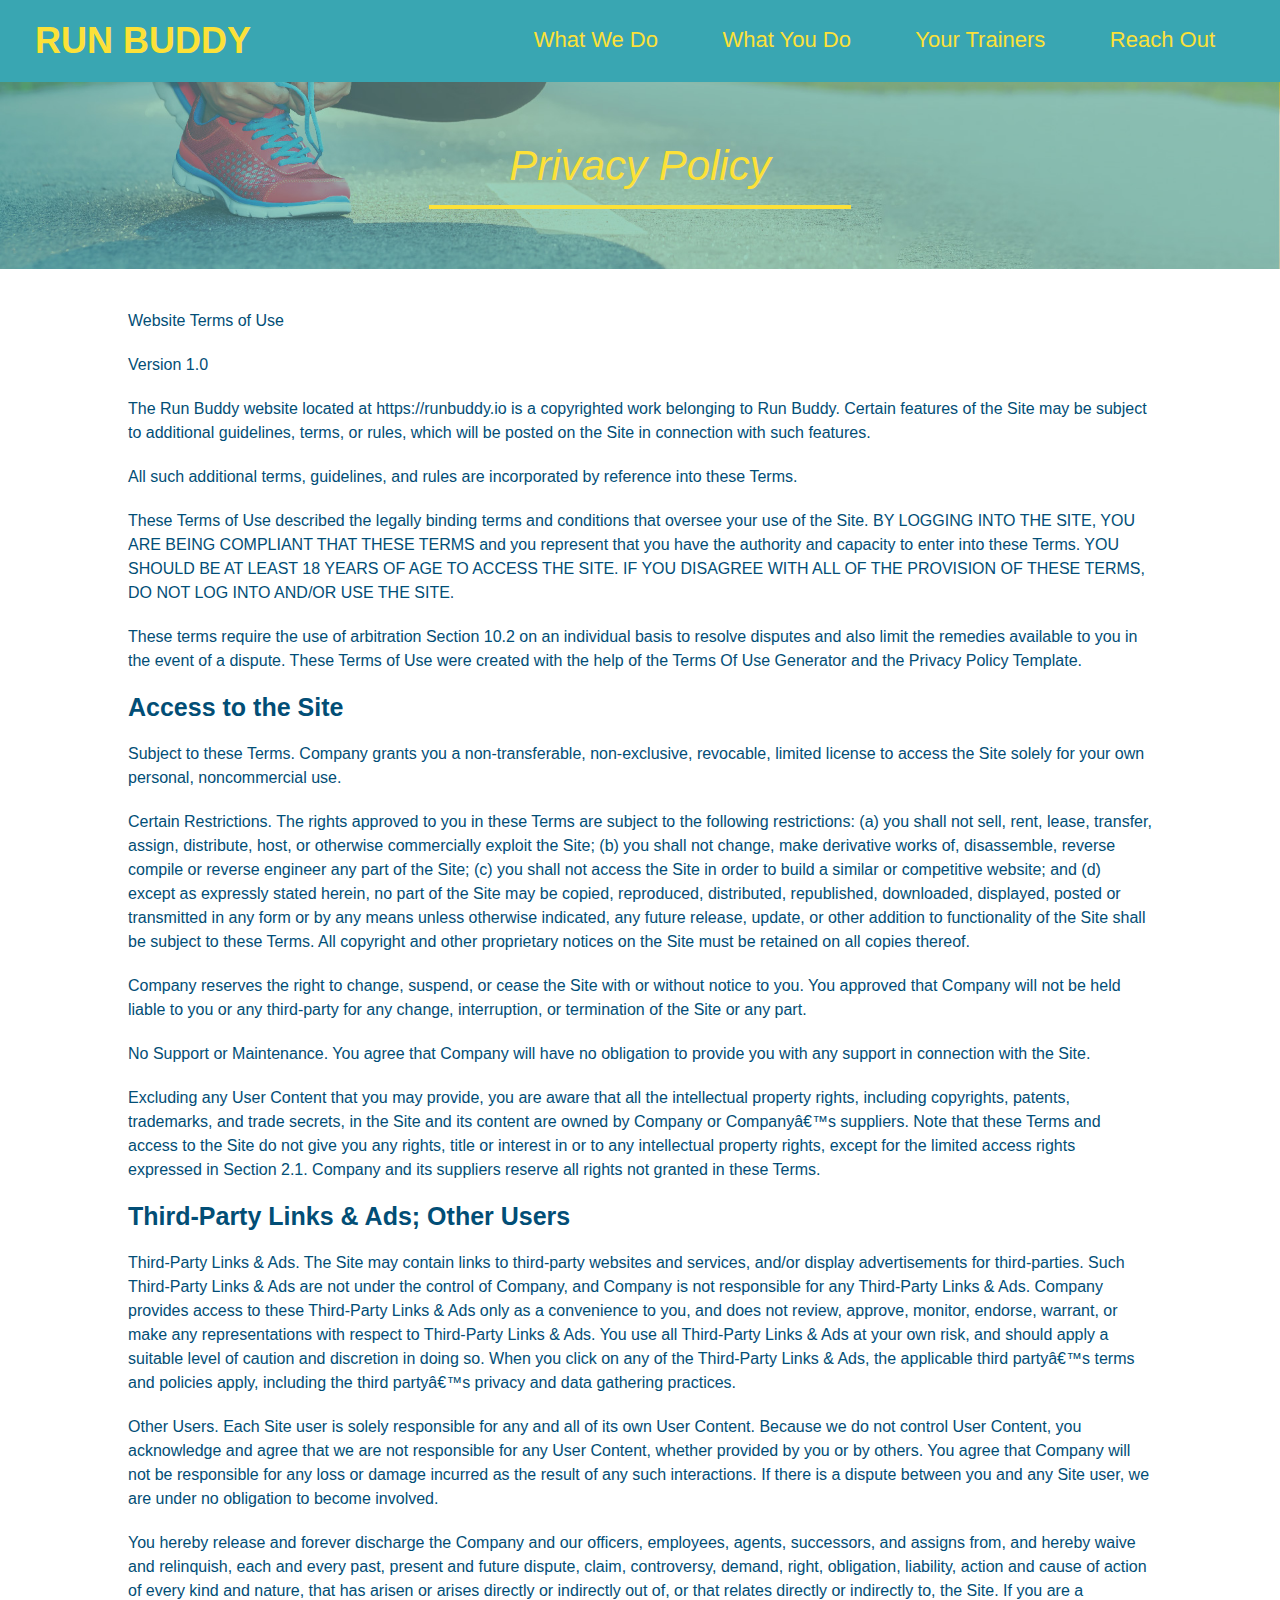
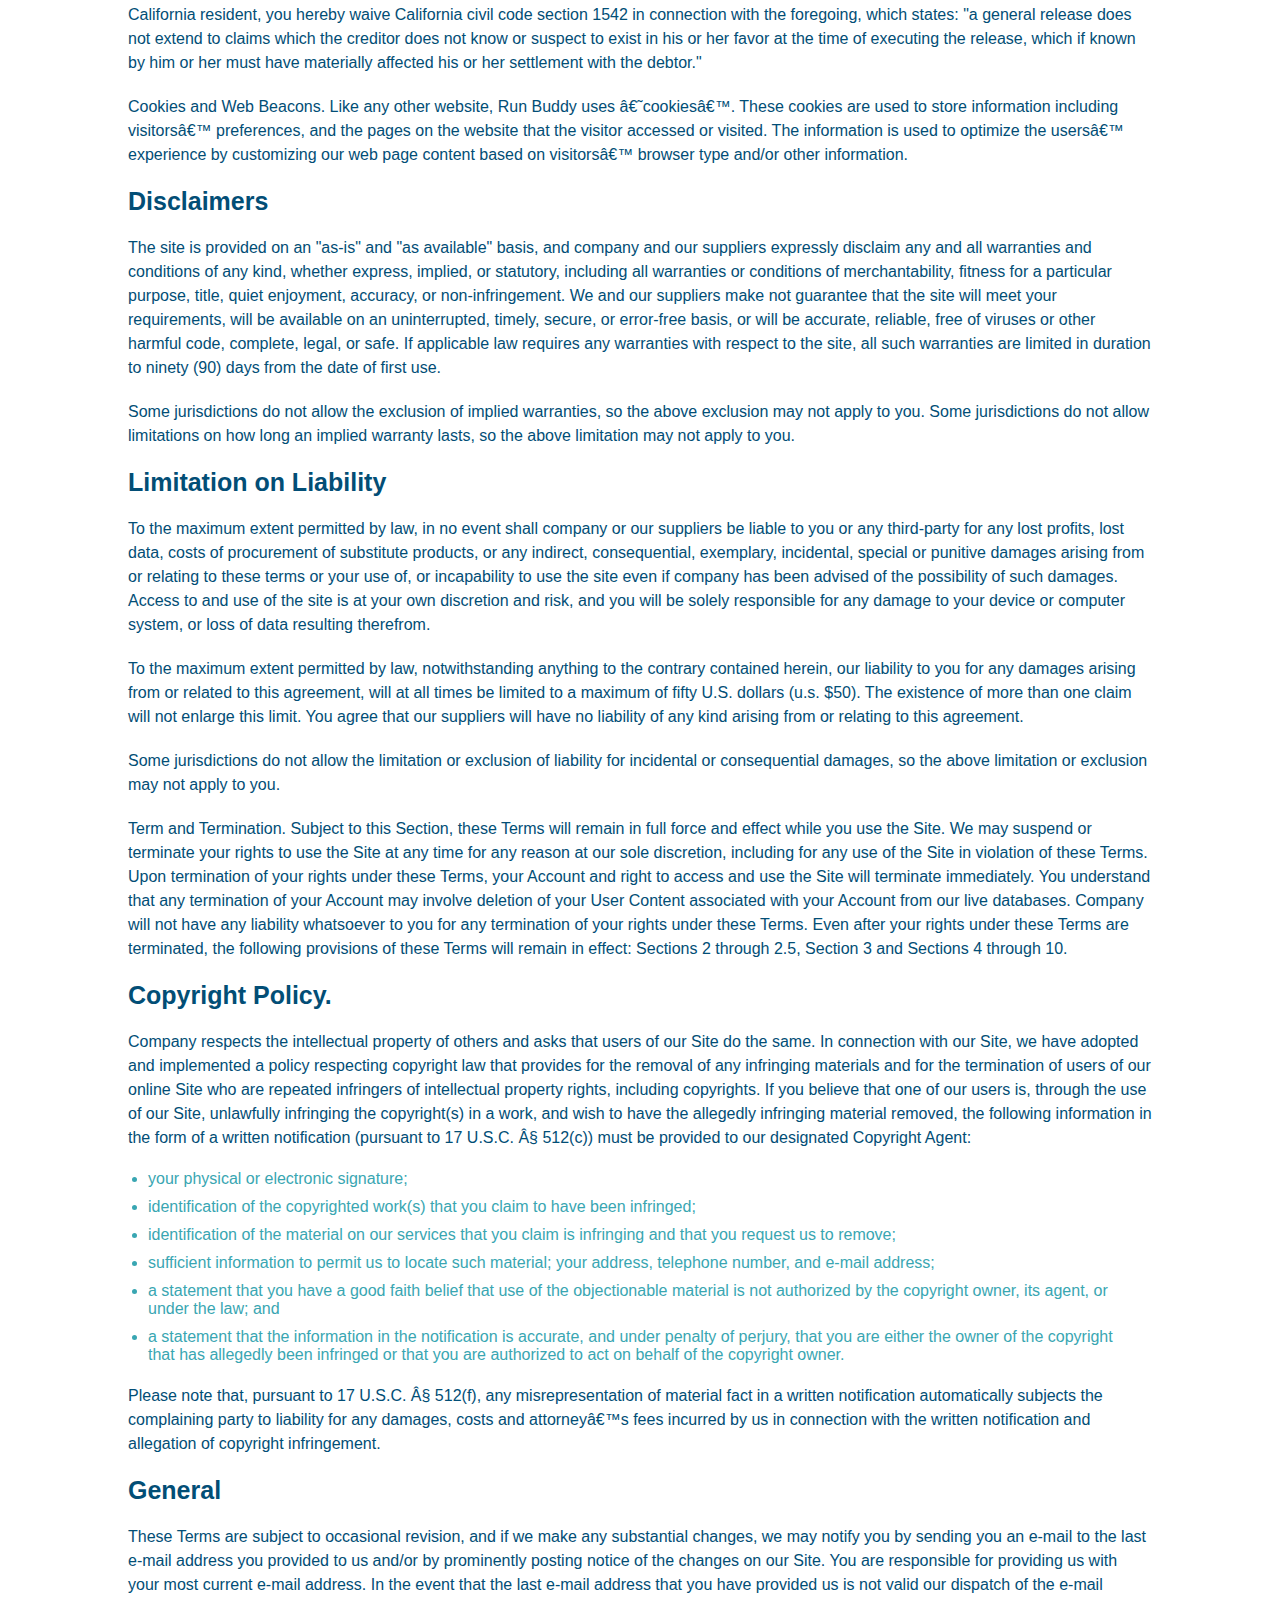
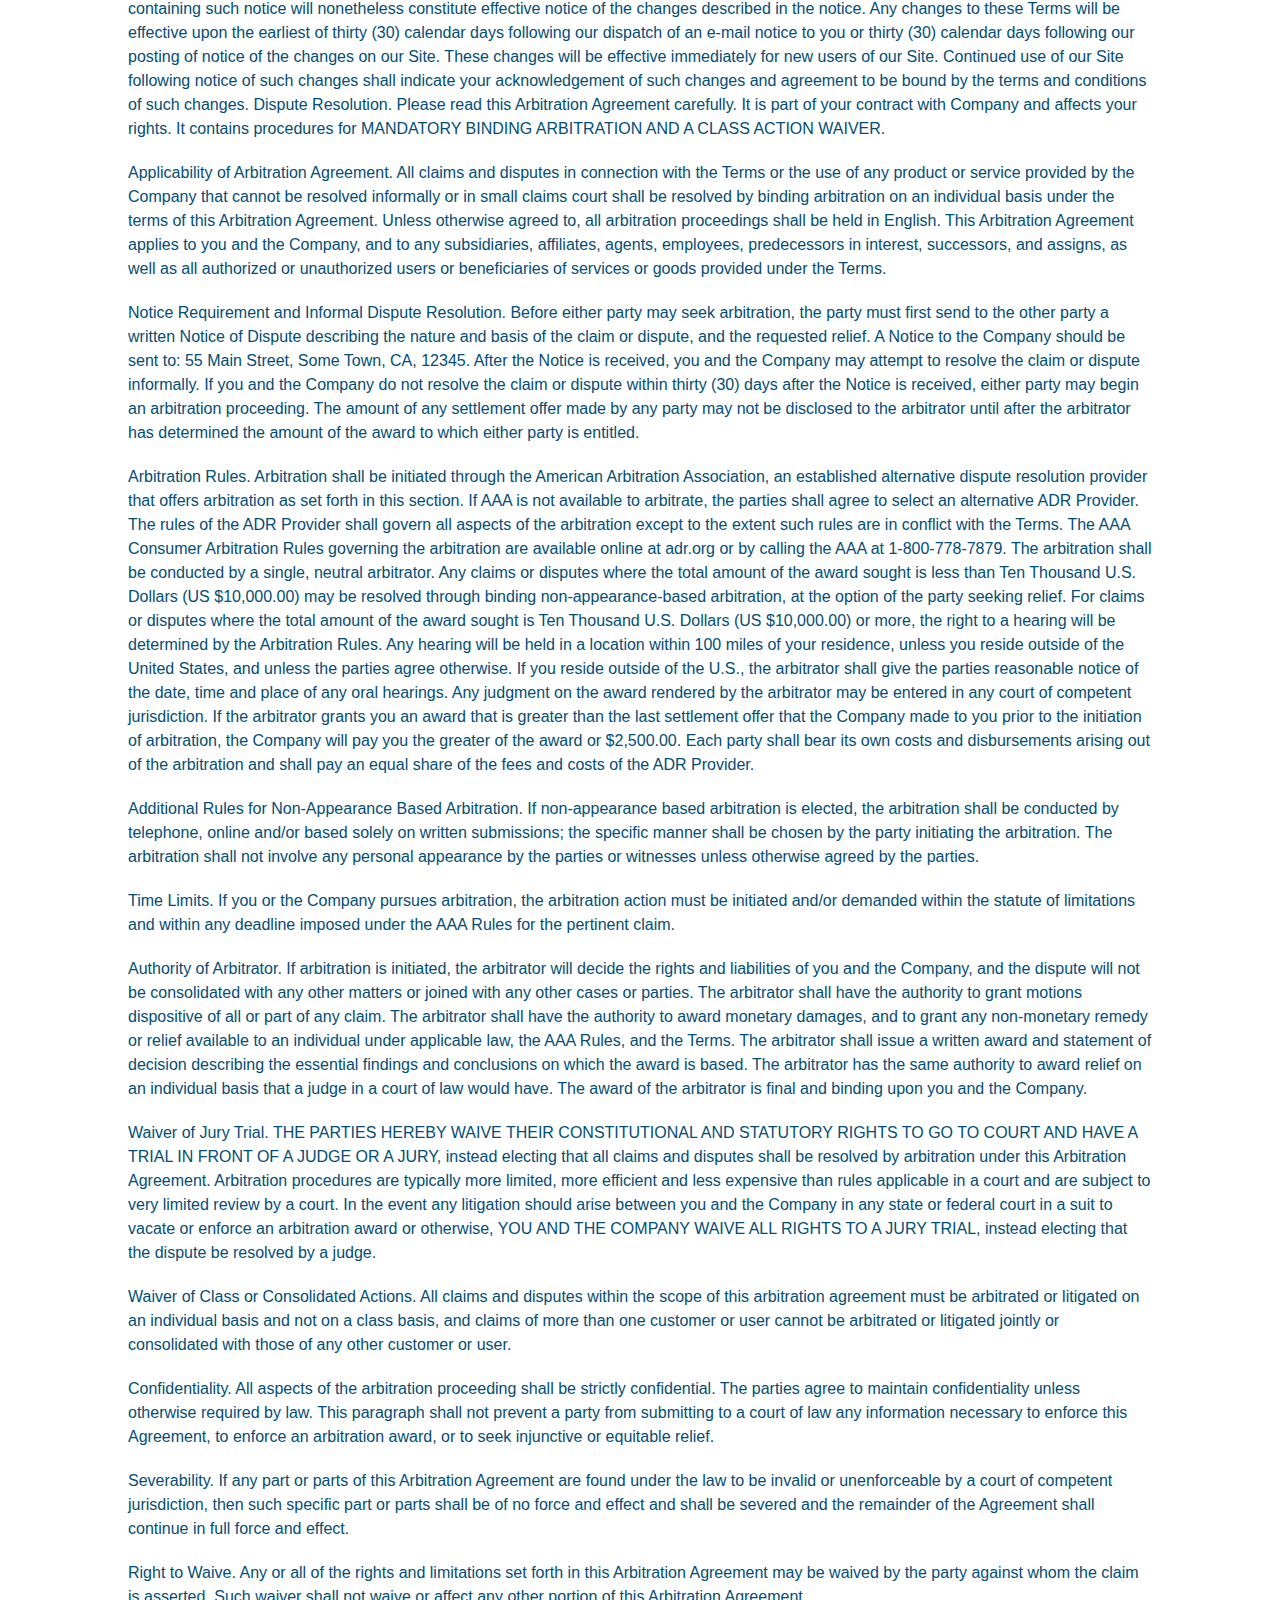
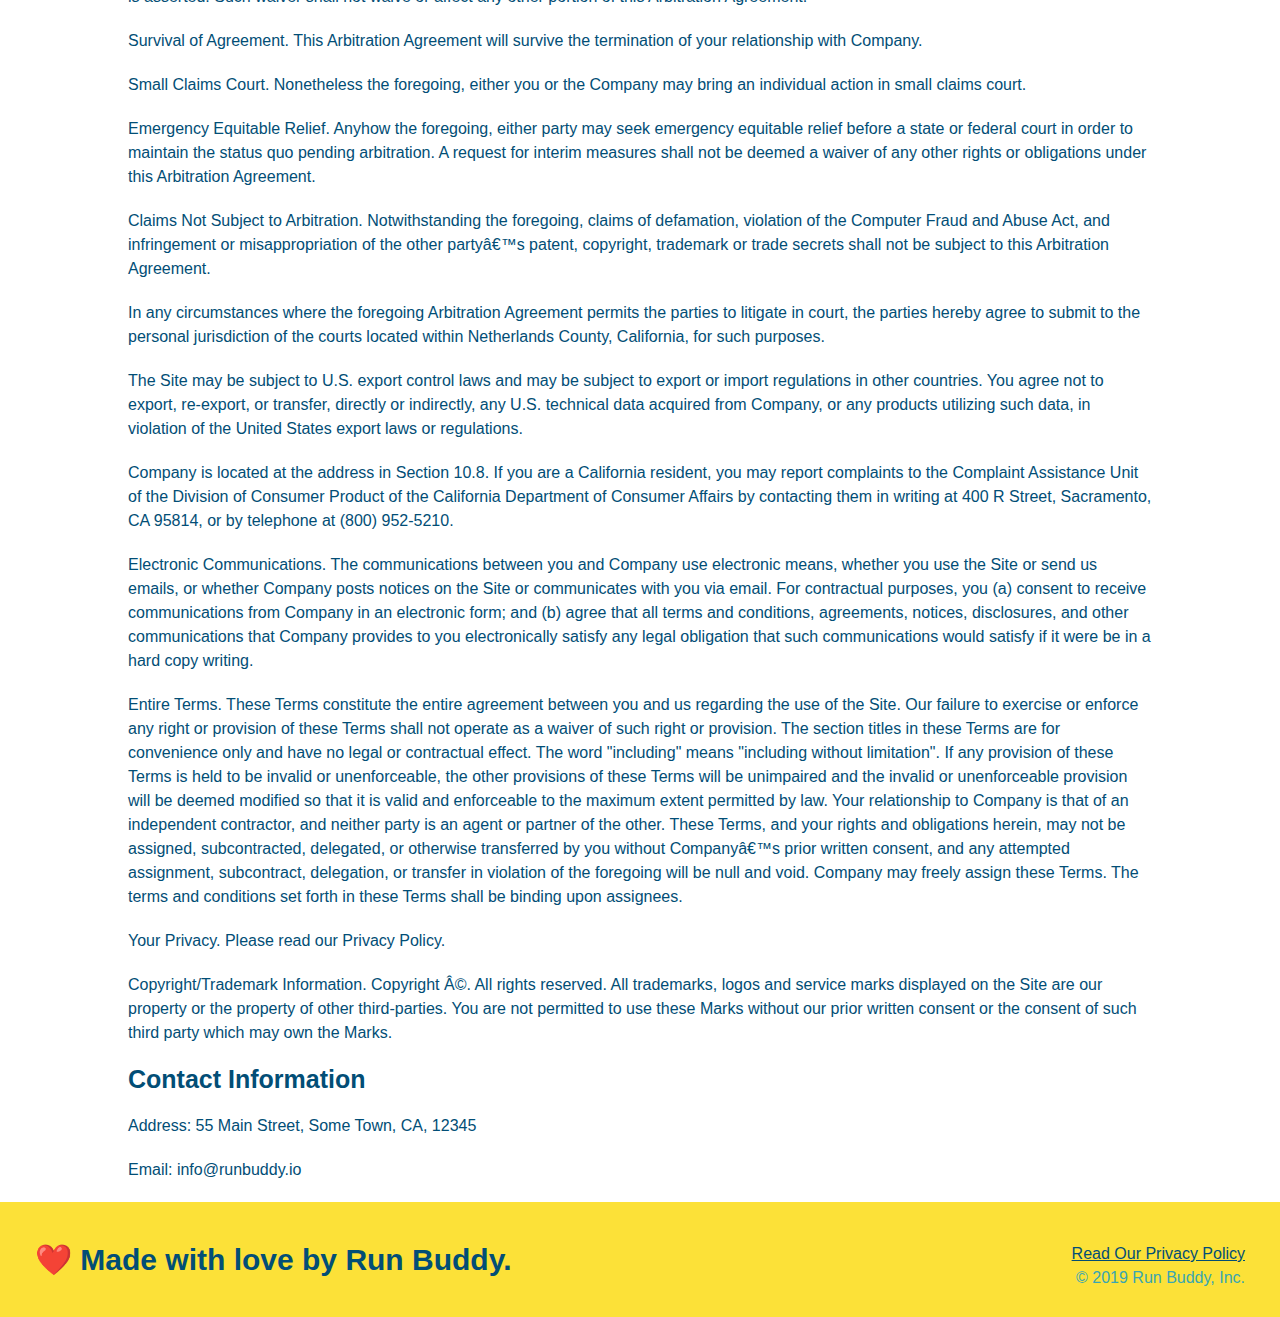
==== privacy-policy.html @ e8059a5b "privacy policy" ====
<!DOCTYPE html>
<html lang="en">
    <head>
        <meta charset="UTF-8" />
        <title>Privacy Policy - Run Buddy</title>
        <link rel="stylesheet" href="./assets/css/style.css" />
        <link rel="stylesheet" href="./assets/css/secondary-styles.css" />
    </head>

    <body>
        <header>
            <h1>
                <a href="/">RUN BUDDY</a>
            </h1>
            <nav>
                <!-- Unordered list element-->
                <ul>
                    <!-- List item element-->
                 <li>
                     <!--Anchor element-->
                     <a href="./index.html#what-we-do">What We Do</a>
                 </li>
                 <li>
                     <a href="./index.html/#what-you-do">What You Do</a>
                 </li>
                 <li>
                     <a href="./index.html#your-trainers">Your Trainers</a>
                 </li>
                 <li>
                     <a href="./index.html#reach-out">Reach Out</a>
                 </li>       
                </ul>
            </nav>
           </header>

           <section class="hero">

            <h2 class="page-title">
                Privacy Policy
             </h2>
             </section>

            <article class="secondary-content">
                
                    <p>
                        Website Terms of Use
                    </p>

                    <p>
                        Version 1.0
                    </p>

                    <p>
                        The Run Buddy website located at https://runbuddy.io is a copyrighted work belonging to Run Buddy. Certain
                        features of the Site may be subject to additional guidelines, terms, or rules, which will be posted on the Site
                        in connection with such features.
                    </p>

                    <p>
                        All such additional terms, guidelines, and rules are incorporated by reference into these Terms.
                    </p>

                    <p>
                        These Terms of Use described the legally binding terms and conditions that oversee your use of the Site. BY
                        LOGGING INTO THE SITE, YOU ARE BEING COMPLIANT THAT THESE TERMS and you represent that you have the authority
                        and capacity to enter into these Terms. YOU SHOULD BE AT LEAST 18 YEARS OF AGE TO ACCESS THE SITE. IF YOU
                        DISAGREE WITH ALL OF THE PROVISION OF THESE TERMS, DO NOT LOG INTO AND/OR USE THE SITE.
                    </p>

                    <p>
                        These terms require the use of arbitration Section 10.2 on an individual basis to resolve disputes and also
                        limit the remedies available to you in the event of a dispute. These Terms of Use were created with the help of
                        the Terms Of Use Generator and the Privacy Policy Template.
                    </p>

                    <h3>
                        Access to the Site
                    </h3>

                    <p>
                        Subject to these Terms. Company grants you a non-transferable, non-exclusive, revocable, limited license to
                        access the Site solely for your own personal, noncommercial use.
                    </p>

                    <p>
                        Certain Restrictions. The rights approved to you in these Terms are subject to the following restrictions: (a)
                        you shall not sell, rent, lease, transfer, assign, distribute, host, or otherwise commercially exploit the Site;
                        (b) you shall not change, make derivative works of, disassemble, reverse compile or reverse engineer any part of
                        the Site; (c) you shall not access the Site in order to build a similar or competitive website; and (d) except
                        as expressly stated herein, no part of the Site may be copied, reproduced, distributed, republished, downloaded,
                        displayed, posted or transmitted in any form or by any means unless otherwise indicated, any future release,
                        update, or other addition to functionality of the Site shall be subject to these Terms. All copyright and other
                        proprietary notices on the Site must be retained on all copies thereof.
                    </p>

                    <p>
                        Company reserves the right to change, suspend, or cease the Site with or without notice to you. You approved
                        that Company will not be held liable to you or any third-party for any change, interruption, or termination of
                        the Site or any part.
                    </p>

                    <p>
                        No Support or Maintenance. You agree that Company will have no obligation to provide you with any support in
                        connection with the Site.
                    </p>

                    <p>
                        Excluding any User Content that you may provide, you are aware that all the intellectual property rights,
                        including copyrights, patents, trademarks, and trade secrets, in the Site and its content are owned by Company
                        or Companyâ€™s suppliers. Note that these Terms and access to the Site do not give you any rights, title or
                        interest in or to any intellectual property rights, except for the limited access rights expressed in Section
                        2.1. Company and its suppliers reserve all rights not granted in these Terms.
                    </p>

                    <h3>
                        Third-Party Links & Ads; Other Users
                    </h3>

                    <p>
                        Third-Party Links & Ads. The Site may contain links to third-party websites and services, and/or display
                        advertisements for third-parties. Such Third-Party Links & Ads are not under the control of Company, and Company
                        is not responsible for any Third-Party Links & Ads. Company provides access to these Third-Party Links & Ads
                        only as a convenience to you, and does not review, approve, monitor, endorse, warrant, or make any
                        representations with respect to Third-Party Links & Ads. You use all Third-Party Links & Ads at your own risk,
                        and should apply a suitable level of caution and discretion in doing so. When you click on any of the
                        Third-Party Links & Ads, the applicable third partyâ€™s terms and policies apply, including the third partyâ€™s
                        privacy and data gathering practices.
                    </p>

                    <p>
                        Other Users. Each Site user is solely responsible for any and all of its own User Content. Because we do not
                        control User Content, you acknowledge and agree that we are not responsible for any User Content, whether
                        provided by you or by others. You agree that Company will not be responsible for any loss or damage incurred as
                        the result of any such interactions. If there is a dispute between you and any Site user, we are under no
                        obligation to become involved.
                    </p>

                    <p>
                        You hereby release and forever discharge the Company and our officers, employees, agents, successors, and
                        assigns from, and hereby waive and relinquish, each and every past, present and future dispute, claim,
                        controversy, demand, right, obligation, liability, action and cause of action of every kind and nature, that has
                        arisen or arises directly or indirectly out of, or that relates directly or indirectly to, the Site. If you are
                        a California resident, you hereby waive California civil code section 1542 in connection with the foregoing,
                        which states: "a general release does not extend to claims which the creditor does not know or suspect to exist
                        in his or her favor at the time of executing the release, which if known by him or her must have materially
                        affected his or her settlement with the debtor."
                    </p>

                    <p>
                        Cookies and Web Beacons. Like any other website, Run Buddy uses â€˜cookiesâ€™. These cookies are used to store
                        information including visitorsâ€™ preferences, and the pages on the website that the visitor accessed or visited.
                        The information is used to optimize the usersâ€™ experience by customizing our web page content based on visitorsâ€™
                        browser type and/or other information.
                    </p>

                    <h3>
                        Disclaimers
                    </h3>

                    <p>
                        The site is provided on an "as-is" and "as available" basis, and company and our suppliers expressly disclaim
                        any and all warranties and conditions of any kind, whether express, implied, or statutory, including all
                        warranties or conditions of merchantability, fitness for a particular purpose, title, quiet enjoyment, accuracy,
                        or non-infringement. We and our suppliers make not guarantee that the site will meet your requirements, will be
                        available on an uninterrupted, timely, secure, or error-free basis, or will be accurate, reliable, free of
                        viruses or other harmful code, complete, legal, or safe. If applicable law requires any warranties with respect
                        to the site, all such warranties are limited in duration to ninety (90) days from the date of first use.
                    </p>

                    <p>
                        Some jurisdictions do not allow the exclusion of implied warranties, so the above exclusion may not apply to
                        you. Some jurisdictions do not allow limitations on how long an implied warranty lasts, so the above limitation
                        may not apply to you.
                    </p>

                    <h3>
                        Limitation on Liability
                    </h3>

                    <p>
                        To the maximum extent permitted by law, in no event shall company or our suppliers be liable to you or any
                        third-party for any lost profits, lost data, costs of procurement of substitute products, or any indirect,
                        consequential, exemplary, incidental, special or punitive damages arising from or relating to these terms or
                        your use of, or incapability to use the site even if company has been advised of the possibility of such
                        damages. Access to and use of the site is at your own discretion and risk, and you will be solely responsible
                        for any damage to your device or computer system, or loss of data resulting therefrom.
                    </p>

                    <p>
                        To the maximum extent permitted by law, notwithstanding anything to the contrary contained herein, our liability
                        to you for any damages arising from or related to this agreement, will at all times be limited to a maximum of
                        fifty U.S. dollars (u.s. $50). The existence of more than one claim will not enlarge this limit. You agree that
                        our suppliers will have no liability of any kind arising from or relating to this agreement.
                    </p>

                    <p>
                        Some jurisdictions do not allow the limitation or exclusion of liability for incidental or consequential
                        damages, so the above limitation or exclusion may not apply to you.
                    </p>

                    <p>
                        Term and Termination. Subject to this Section, these Terms will remain in full force and effect while you use
                        the Site. We may suspend or terminate your rights to use the Site at any time for any reason at our sole
                        discretion, including for any use of the Site in violation of these Terms. Upon termination of your rights under
                        these Terms, your Account and right to access and use the Site will terminate immediately. You understand that
                        any termination of your Account may involve deletion of your User Content associated with your Account from our
                        live databases. Company will not have any liability whatsoever to you for any termination of your rights under
                        these Terms. Even after your rights under these Terms are terminated, the following provisions of these Terms
                        will remain in effect: Sections 2 through 2.5, Section 3 and Sections 4 through 10.
                    </p>

                    <h3>
                        Copyright Policy.
                    </h3>

                    <p>
                        Company respects the intellectual property of others and asks that users of our Site do the same. In connection
                        with our Site, we have adopted and implemented a policy respecting copyright law that provides for the removal
                        of any infringing materials and for the termination of users of our online Site who are repeated infringers of
                        intellectual property rights, including copyrights. If you believe that one of our users is, through the use of
                        our Site, unlawfully infringing the copyright(s) in a work, and wish to have the allegedly infringing material
                        removed, the following information in the form of a written notification (pursuant to 17 U.S.C. Â§ 512(c)) must
                        be provided to our designated Copyright Agent:
                    </p>

                    <ul>
                        <li>
                        your physical or electronic signature;
                        </li>
                        <li>
                        identification of the copyrighted work(s) that you claim to have been infringed;
                        </li>
                        <li>
                        identification of the material on our services that you claim is infringing and that you request us to remove;
                        </li>
                        <li>
                        sufficient information to permit us to locate such material; your address, telephone number, and e-mail
                        address;
                        </li>
                        <li>
                        a statement that you have a good faith belief that use of the objectionable material is not authorized by the
                        copyright owner, its agent, or under the law; and
                        </li>
                        <li>
                        a statement that the information in the notification is accurate, and under penalty of perjury, that you are
                        either the owner of the copyright that has allegedly been infringed or that you are authorized to act on
                        behalf of the copyright owner.
                        </li>
                    </ul>

                    <p>
                        Please note that, pursuant to 17 U.S.C. Â§ 512(f), any misrepresentation of material fact in a written
                        notification automatically subjects the complaining party to liability for any damages, costs and attorneyâ€™s
                        fees incurred by us in connection with the written notification and allegation of copyright infringement.
                    </p>

                    <h3>
                        General
                    </h3>

                    <p>
                        These Terms are subject to occasional revision, and if we make any substantial changes, we may notify you by
                        sending you an e-mail to the last e-mail address you provided to us and/or by prominently posting notice of the
                        changes on our Site. You are responsible for providing us with your most current e-mail address. In the event
                        that the last e-mail address that you have provided us is not valid our dispatch of the e-mail containing such
                        notice will nonetheless constitute effective notice of the changes described in the notice. Any changes to these
                        Terms will be effective upon the earliest of thirty (30) calendar days following our dispatch of an e-mail
                        notice to you or thirty (30) calendar days following our posting of notice of the changes on our Site. These
                        changes will be effective immediately for new users of our Site. Continued use of our Site following notice of
                        such changes shall indicate your acknowledgement of such changes and agreement to be bound by the terms and
                        conditions of such changes. Dispute Resolution. Please read this Arbitration Agreement carefully. It is part of
                        your contract with Company and affects your rights. It contains procedures for MANDATORY BINDING ARBITRATION AND
                        A CLASS ACTION WAIVER.
                    </p>

                    <p>
                        Applicability of Arbitration Agreement. All claims and disputes in connection with the Terms or the use of any
                        product or service provided by the Company that cannot be resolved informally or in small claims court shall be
                        resolved by binding arbitration on an individual basis under the terms of this Arbitration Agreement. Unless
                        otherwise agreed to, all arbitration proceedings shall be held in English. This Arbitration Agreement applies to
                        you and the Company, and to any subsidiaries, affiliates, agents, employees, predecessors in interest,
                        successors, and assigns, as well as all authorized or unauthorized users or beneficiaries of services or goods
                        provided under the Terms.
                    </p>

                    <p>
                        Notice Requirement and Informal Dispute Resolution. Before either party may seek arbitration, the party must
                        first send to the other party a written Notice of Dispute describing the nature and basis of the claim or
                        dispute, and the requested relief. A Notice to the Company should be sent to: 55 Main Street, Some Town, CA,
                        12345. After the Notice is received, you and the Company may attempt to resolve the claim or dispute informally.
                        If you and the Company do not resolve the claim or dispute within thirty (30) days after the Notice is received,
                        either party may begin an arbitration proceeding. The amount of any settlement offer made by any party may not
                        be disclosed to the arbitrator until after the arbitrator has determined the amount of the award to which either
                        party is entitled.
                    </p>

                    <p>
                        Arbitration Rules. Arbitration shall be initiated through the American Arbitration Association, an established
                        alternative dispute resolution provider that offers arbitration as set forth in this section. If AAA is not
                        available to arbitrate, the parties shall agree to select an alternative ADR Provider. The rules of the ADR
                        Provider shall govern all aspects of the arbitration except to the extent such rules are in conflict with the
                        Terms. The AAA Consumer Arbitration Rules governing the arbitration are available online at adr.org or by
                        calling the AAA at 1-800-778-7879. The arbitration shall be conducted by a single, neutral arbitrator. Any
                        claims or disputes where the total amount of the award sought is less than Ten Thousand U.S. Dollars (US
                        $10,000.00) may be resolved through binding non-appearance-based arbitration, at the option of the party seeking
                        relief. For claims or disputes where the total amount of the award sought is Ten Thousand U.S. Dollars (US
                        $10,000.00) or more, the right to a hearing will be determined by the Arbitration Rules. Any hearing will be
                        held in a location within 100 miles of your residence, unless you reside outside of the United States, and
                        unless the parties agree otherwise. If you reside outside of the U.S., the arbitrator shall give the parties
                        reasonable notice of the date, time and place of any oral hearings. Any judgment on the award rendered by the
                        arbitrator may be entered in any court of competent jurisdiction. If the arbitrator grants you an award that is
                        greater than the last settlement offer that the Company made to you prior to the initiation of arbitration, the
                        Company will pay you the greater of the award or $2,500.00. Each party shall bear its own costs and
                        disbursements arising out of the arbitration and shall pay an equal share of the fees and costs of the ADR
                        Provider.
                    </p>

                    <p>
                        Additional Rules for Non-Appearance Based Arbitration. If non-appearance based arbitration is elected, the
                        arbitration shall be conducted by telephone, online and/or based solely on written submissions; the specific
                        manner shall be chosen by the party initiating the arbitration. The arbitration shall not involve any personal
                        appearance by the parties or witnesses unless otherwise agreed by the parties.
                    </p>

                    <p>
                        Time Limits. If you or the Company pursues arbitration, the arbitration action must be initiated and/or demanded
                        within the statute of limitations and within any deadline imposed under the AAA Rules for the pertinent claim.
                    </p>

                    <p>
                        Authority of Arbitrator. If arbitration is initiated, the arbitrator will decide the rights and liabilities of
                        you and the Company, and the dispute will not be consolidated with any other matters or joined with any other
                        cases or parties. The arbitrator shall have the authority to grant motions dispositive of all or part of any
                        claim. The arbitrator shall have the authority to award monetary damages, and to grant any non-monetary remedy
                        or relief available to an individual under applicable law, the AAA Rules, and the Terms. The arbitrator shall
                        issue a written award and statement of decision describing the essential findings and conclusions on which the
                        award is based. The arbitrator has the same authority to award relief on an individual basis that a judge in a
                        court of law would have. The award of the arbitrator is final and binding upon you and the Company.
                    </p>

                    <p>
                        Waiver of Jury Trial. THE PARTIES HEREBY WAIVE THEIR CONSTITUTIONAL AND STATUTORY RIGHTS TO GO TO COURT AND HAVE
                        A TRIAL IN FRONT OF A JUDGE OR A JURY, instead electing that all claims and disputes shall be resolved by
                        arbitration under this Arbitration Agreement. Arbitration procedures are typically more limited, more efficient
                        and less expensive than rules applicable in a court and are subject to very limited review by a court. In the
                        event any litigation should arise between you and the Company in any state or federal court in a suit to vacate
                        or enforce an arbitration award or otherwise, YOU AND THE COMPANY WAIVE ALL RIGHTS TO A JURY TRIAL, instead
                        electing that the dispute be resolved by a judge.
                    </p>

                    <p>
                        Waiver of Class or Consolidated Actions. All claims and disputes within the scope of this arbitration agreement
                        must be arbitrated or litigated on an individual basis and not on a class basis, and claims of more than one
                        customer or user cannot be arbitrated or litigated jointly or consolidated with those of any other customer or
                        user.
                    </p>

                    <p>
                        Confidentiality. All aspects of the arbitration proceeding shall be strictly confidential. The parties agree to
                        maintain confidentiality unless otherwise required by law. This paragraph shall not prevent a party from
                        submitting to a court of law any information necessary to enforce this Agreement, to enforce an arbitration
                        award, or to seek injunctive or equitable relief.
                    </p>

                    <p>
                        Severability. If any part or parts of this Arbitration Agreement are found under the law to be invalid or
                        unenforceable by a court of competent jurisdiction, then such specific part or parts shall be of no force and
                        effect and shall be severed and the remainder of the Agreement shall continue in full force and effect.
                    </p>

                    <p>
                        Right to Waive. Any or all of the rights and limitations set forth in this Arbitration Agreement may be waived
                        by the party against whom the claim is asserted. Such waiver shall not waive or affect any other portion of this
                        Arbitration Agreement.
                    </p>

                    <p>
                        Survival of Agreement. This Arbitration Agreement will survive the termination of your relationship with
                        Company.
                    </p>

                    <p>
                        Small Claims Court. Nonetheless the foregoing, either you or the Company may bring an individual action in small
                        claims court.
                    </p>

                    <p>
                        Emergency Equitable Relief. Anyhow the foregoing, either party may seek emergency equitable relief before a
                        state or federal court in order to maintain the status quo pending arbitration. A request for interim measures
                        shall not be deemed a waiver of any other rights or obligations under this Arbitration Agreement.
                    </p>

                    <p>
                        Claims Not Subject to Arbitration. Notwithstanding the foregoing, claims of defamation, violation of the
                        Computer Fraud and Abuse Act, and infringement or misappropriation of the other partyâ€™s patent, copyright,
                        trademark or trade secrets shall not be subject to this Arbitration Agreement.
                    </p>

                    <p>
                        In any circumstances where the foregoing Arbitration Agreement permits the parties to litigate in court, the
                        parties hereby agree to submit to the personal jurisdiction of the courts located within Netherlands County,
                        California, for such purposes.
                    </p>

                    <p>
                        The Site may be subject to U.S. export control laws and may be subject to export or import regulations in other
                        countries. You agree not to export, re-export, or transfer, directly or indirectly, any U.S. technical data
                        acquired from Company, or any products utilizing such data, in violation of the United States export laws or
                        regulations.
                    </p>

                    <p>
                        Company is located at the address in Section 10.8. If you are a California resident, you may report complaints
                        to the Complaint Assistance Unit of the Division of Consumer Product of the California Department of Consumer
                        Affairs by contacting them in writing at 400 R Street, Sacramento, CA 95814, or by telephone at (800) 952-5210.
                    </p>

                    <p>
                        Electronic Communications. The communications between you and Company use electronic means, whether you use the
                        Site or send us emails, or whether Company posts notices on the Site or communicates with you via email. For
                        contractual purposes, you (a) consent to receive communications from Company in an electronic form; and (b)
                        agree that all terms and conditions, agreements, notices, disclosures, and other communications that Company
                        provides to you electronically satisfy any legal obligation that such communications would satisfy if it were be
                        in a hard copy writing.
                    </p>

                    <p>
                        Entire Terms. These Terms constitute the entire agreement between you and us regarding the use of the Site. Our
                        failure to exercise or enforce any right or provision of these Terms shall not operate as a waiver of such right
                        or provision. The section titles in these Terms are for convenience only and have no legal or contractual
                        effect. The word "including" means "including without limitation". If any provision of these Terms is held to be
                        invalid or unenforceable, the other provisions of these Terms will be unimpaired and the invalid or
                        unenforceable provision will be deemed modified so that it is valid and enforceable to the maximum extent
                        permitted by law. Your relationship to Company is that of an independent contractor, and neither party is an
                        agent or partner of the other. These Terms, and your rights and obligations herein, may not be assigned,
                        subcontracted, delegated, or otherwise transferred by you without Companyâ€™s prior written consent, and any
                        attempted assignment, subcontract, delegation, or transfer in violation of the foregoing will be null and void.
                        Company may freely assign these Terms. The terms and conditions set forth in these Terms shall be binding upon
                        assignees.
                    </p>

                    <p>
                        Your Privacy. Please read our Privacy Policy.
                    </p>

                    <p>
                        Copyright/Trademark Information. Copyright Â©. All rights reserved. All trademarks, logos and service marks
                        displayed on the Site are our property or the property of other third-parties. You are not permitted to use
                        these Marks without our prior written consent or the consent of such third party which may own the Marks.
                    </p>

                    <h3>
                        Contact Information
                    </h3>

                    <p>
                        Address: 55 Main Street, Some Town, CA, 12345
                    </p>

                    <p>
                        Email: info@runbuddy.io
                    </p>

               </article>

           <footer>
            <h2>❤️ Made with love by Run Buddy. </h2>
            <div>
                <a href="#">Read Our Privacy Policy</a><br />
                &copy; 2019 Run Buddy, Inc.
            </div>
        </footer>
    </body>
</html>
---- assets/css/style.css ----
* {
    margin: 0;
    padding: 0;
    box-sizing: border-box;
}

body {
    color: #39a6b2;
    font-family: Helvetica, Arial, Helvetica, sans-serif;
}

header {
    padding: 20px 35px;
    background-color: #39a6b2
}
header h1 {
    font-weight: bold;
    font-size: 36px;
    color: #fce138;
    margin: 0;
    display: inline;
}

header a {
    text-decoration: none;
    color: #fce138
}

header nav {
    float: right;
    margin: 7px 0;
}

header nav ul li {
    display: inline;
}

header nav ul li a {
    margin: 0 30px;
    font-weight: lighter;
    font-size: 22px;
}

footer {
    background: #fce138;
    width: 100%;
    padding: 40px 35px;
}

footer h2 {
    display: inline;
    color: #024e76;
    font-size: 30px;
    margin: 0;
}

footer div {
    float: right;
    line-height: 1.5;
    text-align: right;
}

footer a {
    color: #024e76;
}

section {
    padding: 60px;
}

/* Hero Style Start */
.hero {
    background-image: url("../images/hero-bg.jpg");
    height: 600px;
    background-size: cover;
    background-position: center;
    position: relative;
}
/* hero style end */

.hero-form {
    border: solid 3px #024e76;
    background-color: #fce138;
    padding: 20px;
    width: 500px;
    color: #024e76;
    position: absolute;
    bottom: 120px;
    right: 140px;
}

.hero-form h3 {
    font-size: 24px;
    margin: 0;
}

.hero-form p {
    margin: 5px 0 15px 0;
}

.form-input {
    border: 1px solid #024e76;
    display: block;
    padding: 7px 15px;
    font-size: 16px;
    color: #024e76;
    width: 100%;
    margin-bottom: 15px;
}

.hero-form label {
    margin: 0 5px;
}

.hero-form button {
    color: #fce138;
    background-color: #024e76;
    border: none;
    padding: 10px 20px;
    font-size: 16px;
}
/* hero styles END*/

.section-title {
    font-size: 55px;
    color: #024e76;
    margin-bottom: 35px;
    padding: 0 100px 20px 100px;
    display: inline-block;
    border-bottom: 3px solid;
}

.primary-border {
    border-color: #fce138;
}

.secondary-border {
    border-color: #39a6b2;
}
.intro {
    text-align: center;
}

.intro p {
    line-height: 1.7;
    color: #39a6b2;
    width: 80%;
    font-size: 20px;
    margin: 0 auto;
}

.steps {
    text-align: center;
    background: #fce138;
}

.steps div {
    margin-bottom: 80px;
}

.steps img {
    width: 15%;
    margin: 10px 0;
}

.steps h3 {
    color: #024e76;
    font-size: 46px;
    margin-top: 10px;
}

.steps p {
    color: #39a6b2;
    font-size: 23px;
}

.steps span {
    font-size: 38px;
}

.trainers {
    text-align: center;
}

.trainer {
    width: 900px;
    margin: 0 auto 30px auto;
    background: #024e76;
    color: #fce138;
    overflow: auto;
}

.trainer img {
    width: 35%;
    float: left;
}

.trainer-bio {
    padding: 35px;
    float: left;
    width: 65%;
}

.text-left {
    text-align: left;
}

.text-right {
    text-align: right;
}

.trainer-bio h3 {
    font-size: 32px;
    margin-bottom: 8px;
}

.trainer-bio h4 {
    font-weight: lighter;
    font-size: 26px;
    margin-bottom: 25px;
}

.trainer-bio p {
    font-size: 17px;
    line-height: 1.3;
}

.contact {
    text-align: center;
    background: #024e76;
}

.contact h2 {
    color: #fce138;
}

.contact-info iframe {
    width: 400px;
    height: 400px;
}

.contact-info div {
    width: 410px;
    display: inline-block;
    vertical-align: top;
    text-align: left;
    margin: 30px 0 0 60px;
    color: white;
}

.contact-info h3 {
    color:#fce138;
    font-size: 32px;
}

.contact-info p, .contact-info address {
    margin: 20px 0;
    line-height: 1.5;
    font-size: 20px;
    font-style: normal;

}

.contact-info a {
    color:#fce138;
}

/*Reach Out Styles End! */
---- assets/css/secondary-styles.css ----
.hero {
    background-position: bottom;
    height: auto;
    text-align: center;
    margin-bottom: 40px;
}

.page-title {
    color: #fce138;
    display: inline-block;
    border-bottom: 4px solid #fce138;
    padding: 0 80px 15px 80px;
    font-weight: normal;
    font-size: 42px;
    font-style: italic;
}

.secondary-content {
    width: 80%;
    margin: 0 auto;
    color: #024e76;
}

.secondary-content h3 {
    font-size: 25px;
    margin: 20px 0 20px 0;
}

.secondary-content p {
    font-size: 16px;
    line-height: 1.5;
    margin: 20px 0 20px 0;
}

.secondary-content ul {
    margin: 15px 20px 15px 20px;
}

.secondary-content li {
    color: #39a6b2;
    margin: 10px 0 10px 0;

}
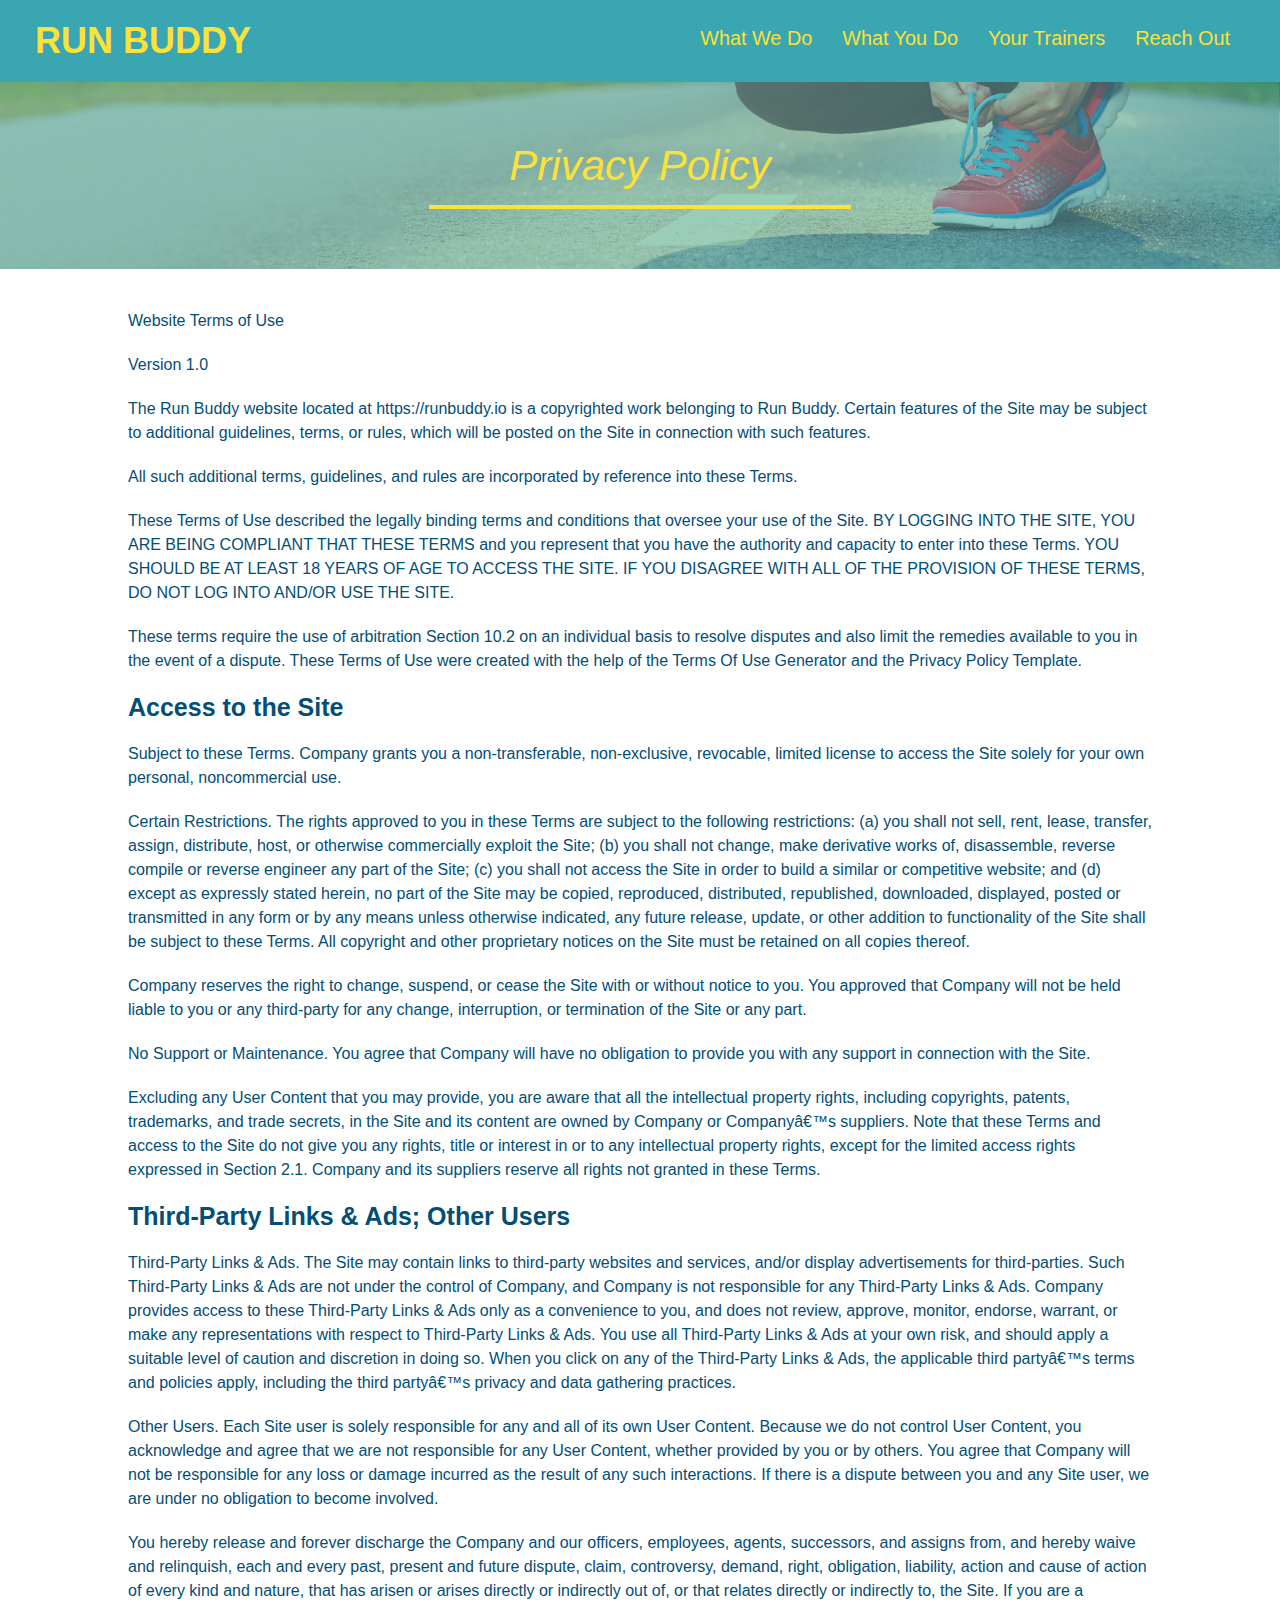
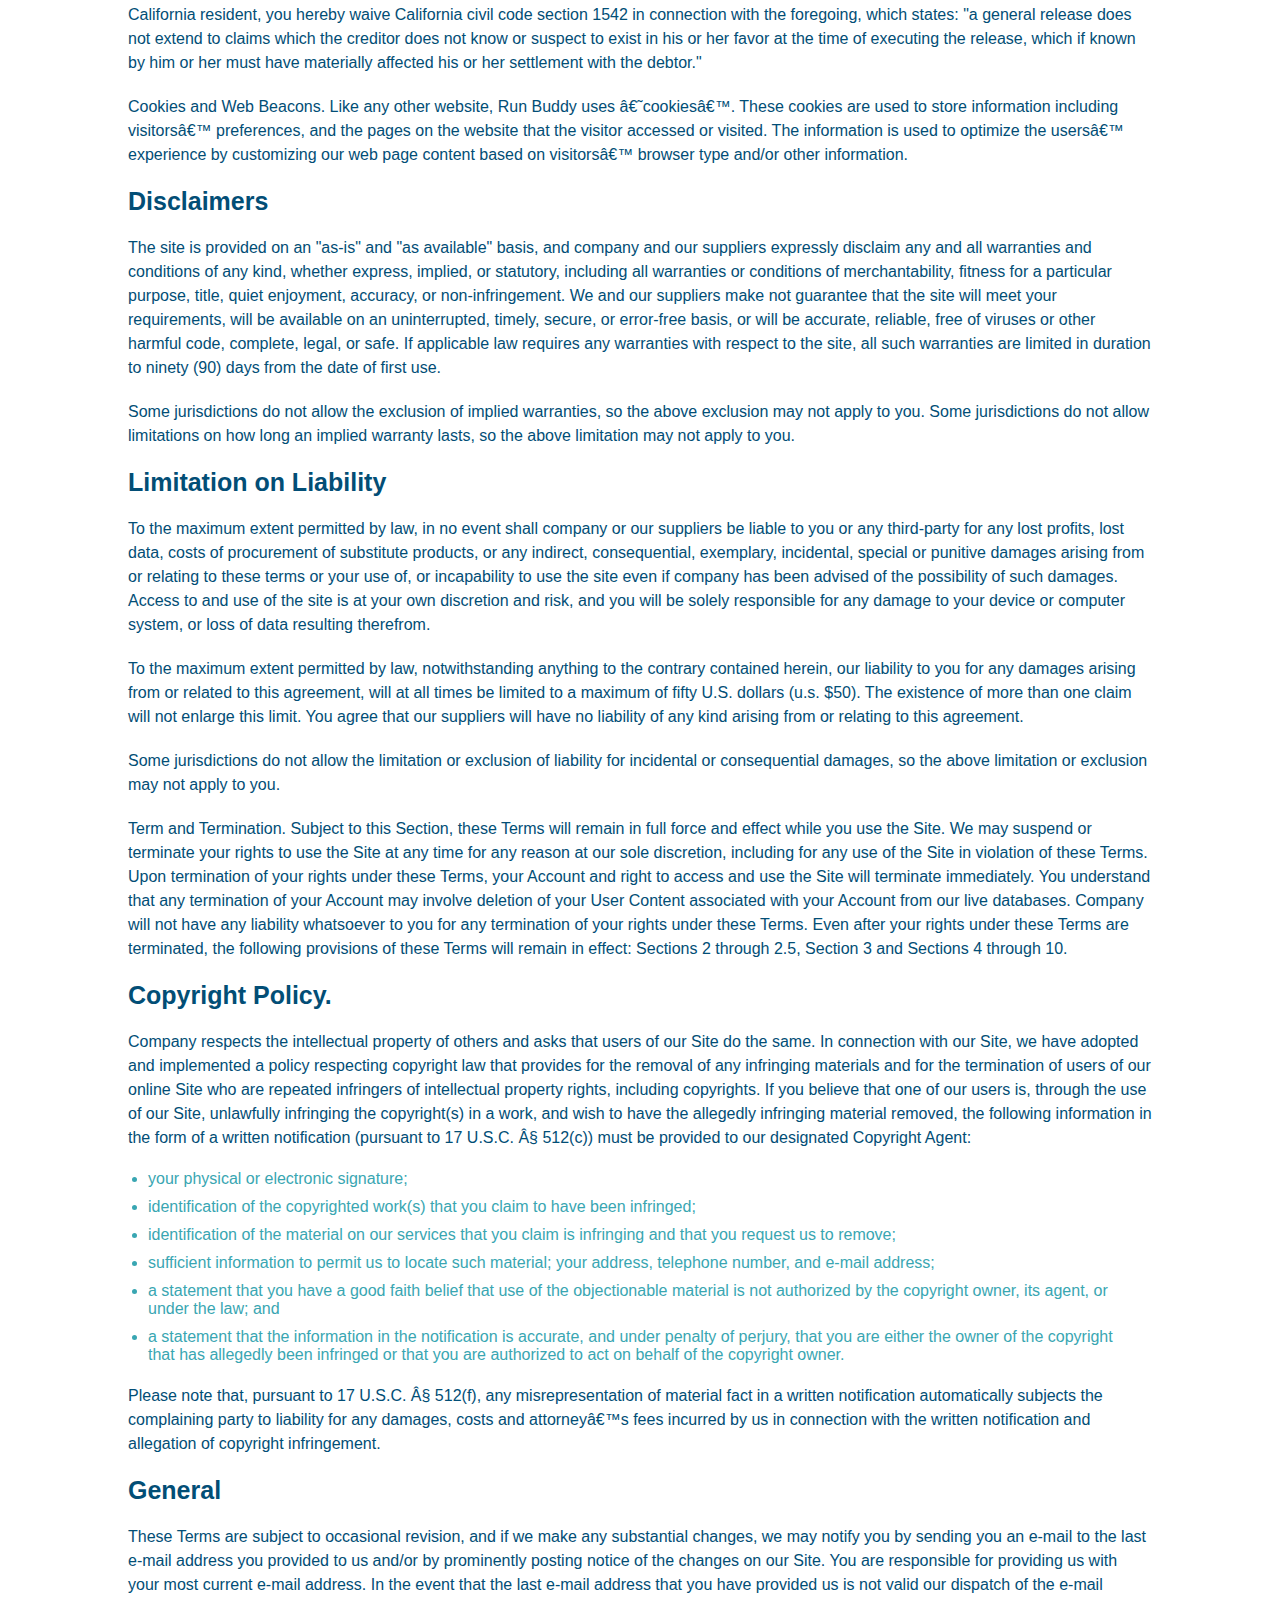
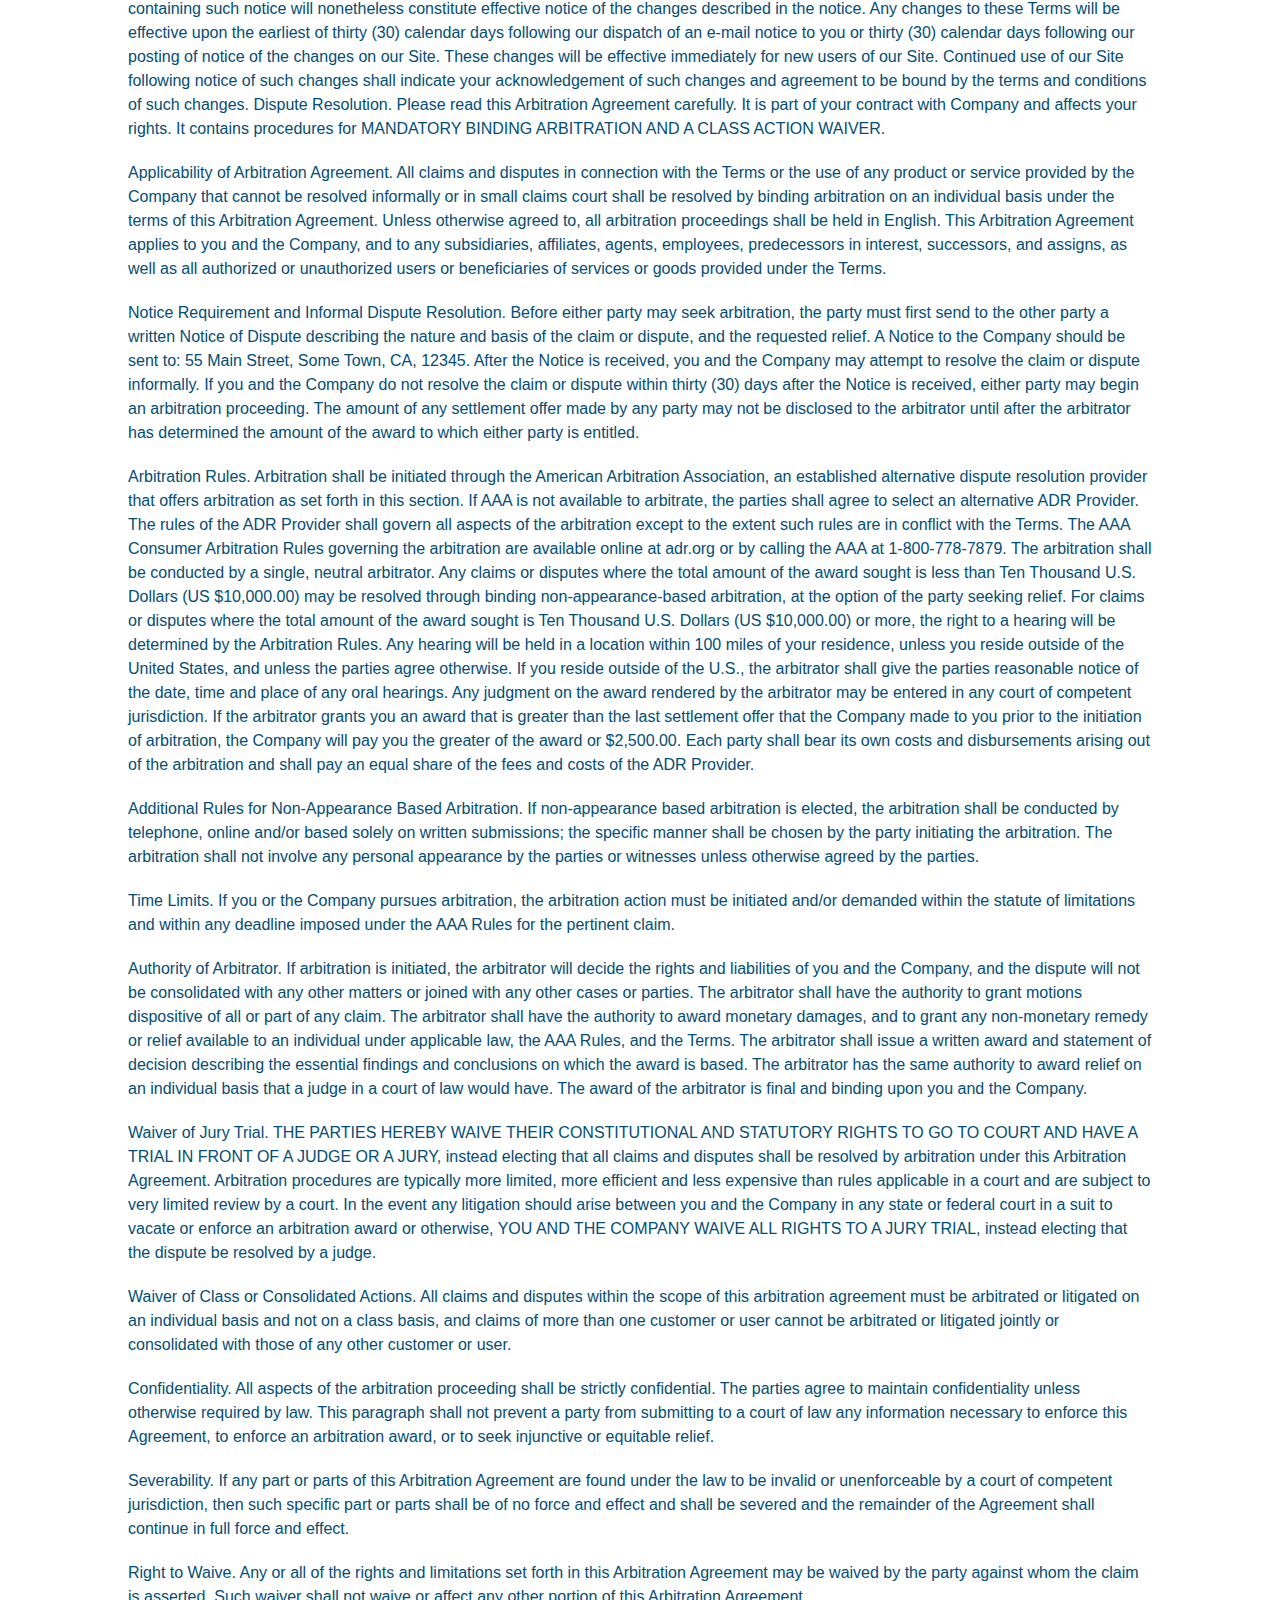
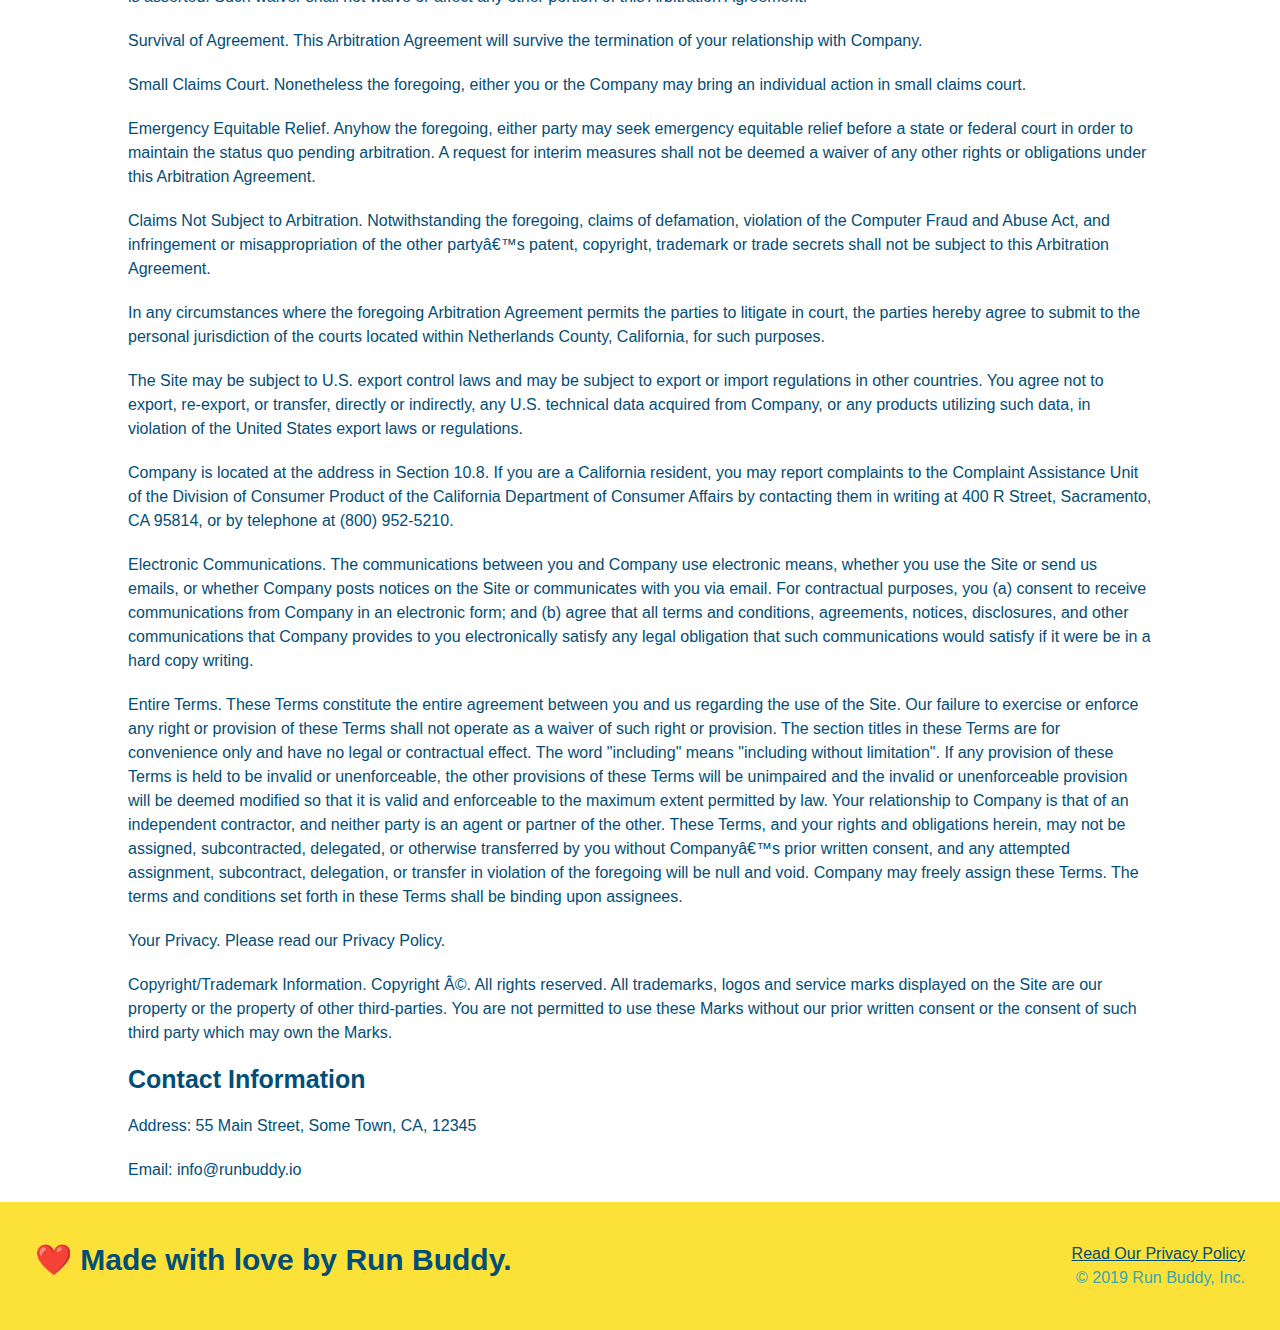
==== commit 892fcea4: "first media queries" ====
--- a/privacy-policy.html
+++ b/privacy-policy.html
@@ -5,6 +5,7 @@
         <title>Privacy Policy - Run Buddy</title>
         <link rel="stylesheet" href="./assets/css/style.css" />
         <link rel="stylesheet" href="./assets/css/secondary-styles.css" />
+        <meta name="viewport" content="width=device-width, initial-scale=1.0" />
     </head>
 
     <body>
--- a/assets/css/style.css
+++ b/assets/css/style.css
@@ -10,6 +10,9 @@
 }
 
 header {
+    display: flex;
+    justify-content: space-between;
+    flex-wrap: wrap;
     padding: 20px 35px;
     background-color: #39a6b2
 }
@@ -18,7 +21,6 @@
     font-size: 36px;
     color: #fce138;
     margin: 0;
-    display: inline;
 }
 
 header a {
@@ -27,35 +29,39 @@
 }
 
 header nav {
-    float: right;
     margin: 7px 0;
 }
 
-header nav ul li {
-    display: inline;
+header nav ul {
+    display: flex;
+    flex-wrap: wrap;
+    justify-content: space-between;
+    align-items: center;
+    list-style: none;
 }
 
 header nav ul li a {
-    margin: 0 30px;
+    padding: 10px 15px;
     font-weight: lighter;
-    font-size: 22px;
+    font-size: 1.55vw;
 }
 
 footer {
+    display: flex;
     background: #fce138;
     width: 100%;
     padding: 40px 35px;
+    justify-content: space-between;
+    flex-wrap: wrap;
 }
 
 footer h2 {
-    display: inline;
     color: #024e76;
     font-size: 30px;
     margin: 0;
 }
 
 footer div {
-    float: right;
     line-height: 1.5;
     text-align: right;
 }
@@ -70,23 +76,37 @@
 
 /* Hero Style Start */
 .hero {
+    align-items: flex-start;
+    display: flex;
+    justify-content: center;
+    flex-wrap: wrap;
     background-image: url("../images/hero-bg.jpg");
-    height: 600px;
     background-size: cover;
     background-position: center;
-    position: relative;
+    
 }
 /* hero style end */
-
+.hero-cta {
+    width: 35%;
+    text-align: right;
+    margin: 3.5%;
+    color: #fff;
+    font-size: 18px;
+    line-height: 1.2;
+}
+
+.hero-cta h2 {
+    font-style: italic;
+    font-size: 55px;
+    color: #fce138;
+}
 .hero-form {
+    width: 40%;
+    margin: 3.5%;
     border: solid 3px #024e76;
     background-color: #fce138;
     padding: 20px;
-    width: 500px;
-    color: #024e76;
-    position: absolute;
-    bottom: 120px;
-    right: 140px;
+    color: #024e76;
 }
 
 .hero-form h3 {
@@ -122,12 +142,13 @@
 /* hero styles END*/
 
 .section-title {
-    font-size: 55px;
-    color: #024e76;
-    margin-bottom: 35px;
-    padding: 0 100px 20px 100px;
-    display: inline-block;
+    font-size: 48px;
+    color: #024e76;
     border-bottom: 3px solid;
+    padding-bottom: 20px;
+    text-align: center;
+    margin: 0 auto 35px auto;
+    width: 50%;
 }
 
 .primary-border {
@@ -136,9 +157,6 @@
 
 .secondary-border {
     border-color: #39a6b2;
-}
-.intro {
-    text-align: center;
 }
 
 .intro p {
@@ -147,58 +165,81 @@
     width: 80%;
     font-size: 20px;
     margin: 0 auto;
+    text-align: center;
 }
 
 .steps {
-    text-align: center;
     background: #fce138;
 }
 
-.steps div {
-    margin-bottom: 80px;
-}
-
-.steps img {
-    width: 15%;
-    margin: 10px 0;
-}
-
-.steps h3 {
+.step {
+    margin: 50px auto;
+    padding-bottom: 50px;
+    width: 80%;
+    border-bottom: 1px solid #39a6b2;
+    display: flex;
+    flex-wrap: wrap;
+    align-items: center;
+    justify-content: space-between;
+}
+.step h3 {
     color: #024e76;
     font-size: 46px;
-    margin-top: 10px;
-}
-
-.steps p {
+    flex: 1 30%;
+}
+
+.step-info {
+    flex: 2 70%;
+    display: flex;
+    flex-wrap: wrap;
+    align-items: center;
+}
+.step-img {
+    flex: 1 12%;
+    margin-right: 20px;
+}
+
+.step-img img {
+    max-width: 100%;
+}
+
+.step-text {
+    flex: 12;
+}
+
+.step-text p {
     color: #39a6b2;
-    font-size: 23px;
-}
-
-.steps span {
-    font-size: 38px;
+    font-size: 18px;
+}
+
+.step-text h4 {
+    font-size: 26px;
+    line-height: 1.5;
+    color: #024e76;
 }
 
 .trainers {
-    text-align: center;
+    width: 100%;
+    margin: 0 auto;
+    display: flex;
+    flex-wrap: wrap;
+    justify-content: space-around;
 }
 
 .trainer {
-    width: 900px;
-    margin: 0 auto 30px auto;
+    margin: 20px;
     background: #024e76;
     color: #fce138;
-    overflow: auto;
+    flex: 1;
 }
 
 .trainer img {
-    width: 35%;
-    float: left;
+    width: 100%;
 }
 
 .trainer-bio {
-    padding: 35px;
-    float: left;
-    width: 65%;
+    padding: 25px;
+    line-height: 1.3;
 }
 
 .text-left {
@@ -209,24 +250,26 @@
     text-align: right;
 }
 
+.flex-row {
+    display: flex;
+}
+
 .trainer-bio h3 {
-    font-size: 32px;
-    margin-bottom: 8px;
+    font-size: 28px;
+
 }
 
 .trainer-bio h4 {
     font-weight: lighter;
-    font-size: 26px;
-    margin-bottom: 25px;
+    font-size: 22px;
+    margin-bottom: 15px;
 }
 
 .trainer-bio p {
     font-size: 17px;
-    line-height: 1.3;
 }
 
 .contact {
-    text-align: center;
     background: #024e76;
 }
 
@@ -234,17 +277,23 @@
     color: #fce138;
 }
 
+.contact-info {
+    display: flex;
+    justify-content: space-between;
+    flex-wrap: wrap;
+}
+
+.contact-info > * {
+    flex: 1;
+    margin: 15px;
+}
+
 .contact-info iframe {
-    width: 400px;
     height: 400px;
 }
 
 .contact-info div {
-    width: 410px;
-    display: inline-block;
-    vertical-align: top;
-    text-align: left;
-    margin: 30px 0 0 60px;
+
     color: white;
 }
 
@@ -256,7 +305,7 @@
 .contact-info p, .contact-info address {
     margin: 20px 0;
     line-height: 1.5;
-    font-size: 20px;
+    font-size: 16px;
     font-style: normal;
 
 }
@@ -265,4 +314,39 @@
     color:#fce138;
 }
 
+.contact-form input, .contact-form textarea {
+    border: 1px solid #024e76;
+    display: block;
+    padding: 7px 15px;
+    font-size: 16px;
+    color: #024e76;
+    width: 100%;
+    margin-bottom: 15px;
+    margin-top: 5px;
+}
+
+.contact-form button {
+    width: 100%;
+    border: none;
+    background: #fce138;
+    color: #024e76;
+    text-align: center;
+    padding: 15px 0;
+    font-size: 16px;
+}
 /*Reach Out Styles End! */
+
+/* MEDIA QUERY FOR SMALLER DESKTOP SCREENS AND SMALLER */
+@media screen and (max-width: 980px) {
+    
+}
+
+/* MEDIA QUERY FOR TABLETS AND SMALLER */
+@media screen and (max-width: 768px) {
+    
+}
+
+/*MEDIA QUERY FOR MOBILE PHONES AND SMALLER*/
+@media screen and (max-width: 575px) {
+    
+}